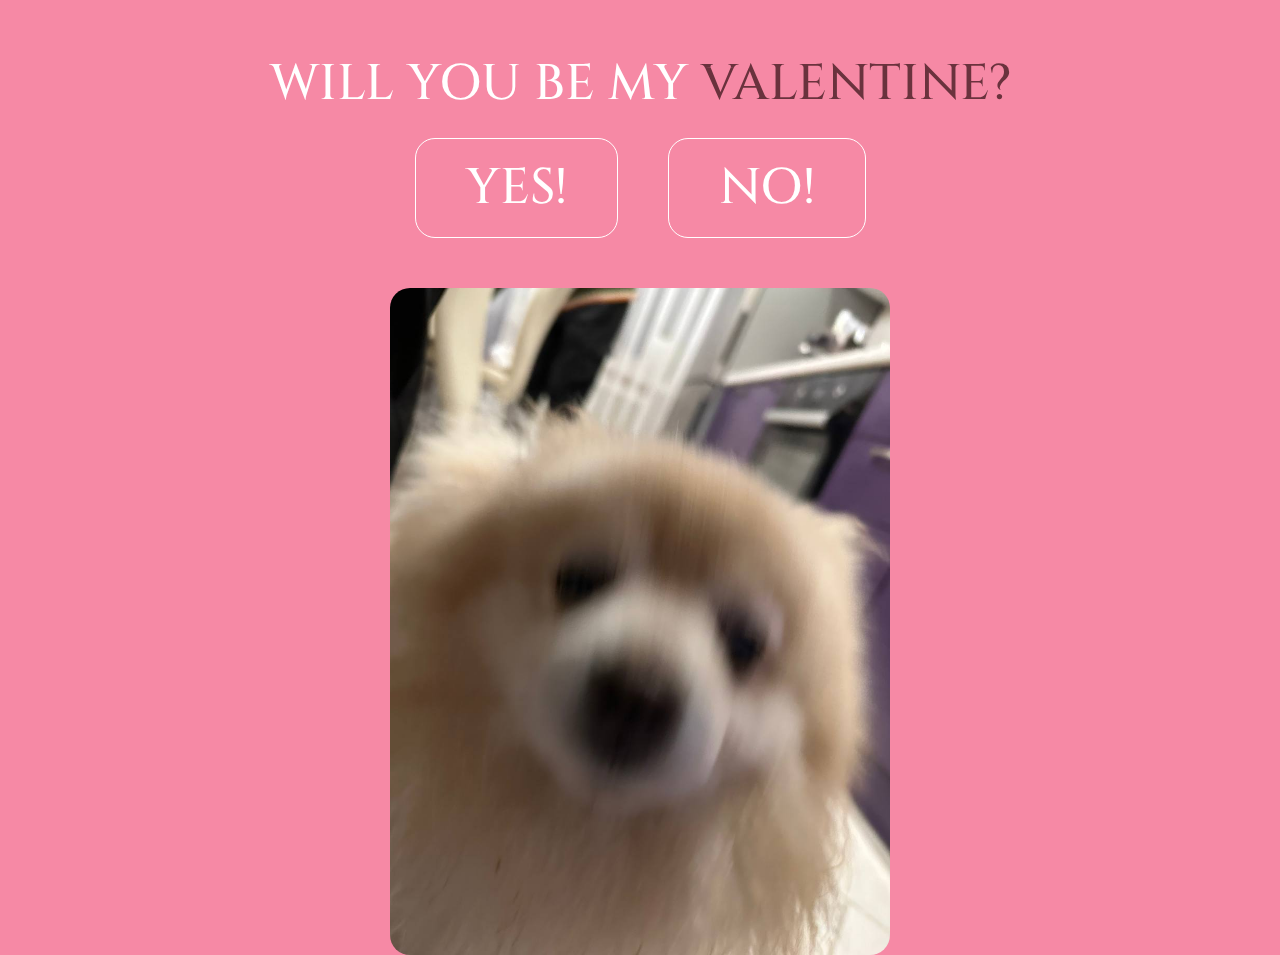
==== index.html @ 4ea23220 "first" ====
<!DOCTYPE html>
<html lang="en">

<head>
    <meta charset="UTF-8">
    <meta name="viewport" content="width=device-width, initial-scale=1.0">
    <title>valentine</title>
    <link rel="stylesheet" href="style.css">
    <link rel="preconnect" href="https://fonts.googleapis.com">
    <link rel="preconnect" href="https://fonts.gstatic.com" crossorigin>
    <link
        href="https://fonts.googleapis.com/css2?family=Cinzel:wght@400;500;600;700&family=Dela+Gothic+One&display=swap"
        rel="stylesheet">
    <link href="https://unpkg.com/aos@2.3.1/dist/aos.css" rel="stylesheet">

</head>

<body>
    <header>
        <div class="q-1" data-aos="fade-up">
            WILL YOU BE MY <span style="color: rgb(106, 50, 61);">VALENTINE?</span>
        </div>
    </header>
    <main>
        <div class="q-btns" data-aos="fade-up">
            <a href="/second.page.html" class="q-1">YES!</фй>
            <a href="#" class="q-1">NO!</a>
        </div>
        <div class="fun-img" data-aos="fade-up">
            <img src="src/images/arch-1.jpg" alt="">
            <div class="text-img" data-aos="fade-up"></div>
        </div>
    </main>

    <script src="https://unpkg.com/aos@2.3.1/dist/aos.js"></script>
    <script>
        AOS.init();
    </script>
    <script src="src/scripts/q-1.js"></script>
</body>

</html>
---- style.css ----
* {
  font-family: "Cinzel", serif;
  font-size: 50px;
  color: white;
}

body {
  padding: 0;
  margin: 0;
  text-align: center;
  background: #f689a5;
}

a {
  text-decoration: none;
  color: black;
}

img {
  width: 100%;
  object-fit: cover;
}

button {
  cursor: pointer;
}

.wrapper {
  text-align: center;
}

.q-1 {
  font-weight: 500;
}

header {
  margin-top: 50px;
}

.q-btns {
  margin-top: 20px;
  display: flex;
  gap: 50px;
  justify-content: center;
  align-items: center;
  margin-bottom: 50px;
}
.q-btns a {
  color: white;
  background: transparent;
  padding: 15px 50px;
  border: 1px solid white;
  border-radius: 20px;
  transition: transform 0.3s ease-in-out;
}
.q-btns a:hover {
  transform: scale(1.1);
}

.fun-img {
  text-align: center;
  margin: 0 auto;
  max-width: 500px;
  display: flex;
  align-items: flex-start;
  gap: 20px;
}
.fun-img img {
  border-radius: 20px;
}
.fun-img .text-img {
  display: flex;
  flex-direction: column;
  gap: 10px;
}
.fun-img .text-item {
  font-weight: 600;
  color: rgb(193, 122, 178);
  display: inline-flex;
  background: white;
  padding: 20px;
  border-radius: 10px;
  animation: 2s 1 normal opacityAN;
}

.m2 {
  display: flex;
  align-items: center;
  gap: 20px;
  justify-content: center;
}
.m2 img {
  width: 500px;
  height: 500px;
}

.t2 {
  margin-bottom: 50px;
}

.q-btns2 {
  margin-bottom: 50px;
  display: flex;
  align-items: center;
  justify-content: center;
  gap: 20px;
}
.q-btns2 a {
  color: white;
  background: transparent;
  padding: 15px 50px;
  border: 1px solid white;
  border-radius: 20px;
  transition: transform 0.3s ease-in-out;
}
.q-btns2 a:hover {
  transform: scale(1.1);
}

.wish-list {
  max-width: 1000px;
  margin: 0 auto;
  display: flex;
  flex-direction: column;
  gap: 15px;
}
.wish-list .wish-item {
  display: flex;
  align-items: center;
  gap: 10px;
}
.wish-list .wish-item-text {
  border: 1px solid white;
  text-align: center;
  padding: 20px 0px;
  border-radius: 20px;
  flex: 0 0 75%;
}

.null.none {
  display: none;
}

.next {
  position: absolute;
  top: 50px;
  right: 60px;
}

.wish-item-action button {
  background: transparent;
  border: 1px solid white;
  padding: 15px;
  border-radius: 20px;
}

.title {
  margin-bottom: 20px;
}

.wish-list-input {
  margin-top: 50px;
  margin-bottom: 60px;
}
.wish-list-input input {
  border-radius: 20px;
  border: none;
  padding: 10px;
  outline: none;
  background: rgb(203, 187, 200);
}
.wish-list-input button {
  background: transparent;
  padding: 10px;
  border-radius: 15px;
  border: white 1px solid;
  transition: transform 0.2s ease-in-out;
}
.wish-list-input button:hover {
  transform: scale(1.05);
}

.free-title {
  margin: 50px 0px;
}

.free-input input {
  border-radius: 20px;
  padding: 20px;
  color: black;
}

.arc-img {
  margin: 60px auto;
  max-width: 600px;
}

.swiper-slide {
  display: flex;
  align-items: center;
  justify-content: center;
  border-radius: 18px;
  font-size: 22px;
  font-weight: bold;
  color: #fff;
}

.swiper-slide:nth-child(1n) {
  background-color: rgb(206, 17, 17);
}

.swiper-slide:nth-child(2n) {
  background-color: rgb(0, 140, 255);
}

.swiper-slide:nth-child(3n) {
  background-color: rgb(10, 184, 111);
}

.swiper-slide:nth-child(4n) {
  background-color: rgb(211, 122, 7);
}

.swiper-slide:nth-child(5n) {
  background-color: rgb(118, 163, 12);
}

.swiper-slide:nth-child(6n) {
  background-color: rgb(180, 10, 47);
}

.swiper-slide:nth-child(7n) {
  background-color: rgb(35, 99, 19);
}

.swiper-slide:nth-child(8n) {
  background-color: rgb(0, 68, 255);
}

.swiper-slide:nth-child(9n) {
  background-color: rgb(218, 12, 218);
}

.swiper-slide:nth-child(10n) {
  background-color: rgb(54, 94, 77);
}

.swiper {
  max-width: 500px;
  margin-top: 20px;
  margin-bottom: 70px;
}

.swiper-slide {
  width: 700px;
}
.swiper-slide img {
  height: 630px;
  max-width: 600px;
}

.next-five {
  position: absolute;
  top: 100px;
  right: 50px;
}

.place {
  margin-top: 100px;
}
.place .place-txt {
  margin-bottom: 50px;
}

.place-list form {
  display: flex;
  align-items: center;
  justify-content: center;
  gap: 20px;
}

.place-item img {
  object-fit: cover;
  height: 300px;
  width: 500px;
}

.five-btn {
  margin-top: 50px;
  transition: transform 0.1s ease;
}
.five-btn a {
  background: white;
  padding: 10px 35px;
  border: 1px solid black;
  border-radius: 20px;
}
.five-btn:hover {
  transform: scale(1.05);
}

.heart-img img {
  max-width: 800px;
  animation: 1s infinite alternate heart;
}

.last-txt {
  margin-bottom: 50px;
}

@keyframes opacityAN {
  0% {
    opacity: 0;
  }
  100% {
    opacity: 1;
  }
}
@keyframes heart {
  0% {
    transform: scale(1);
  }
  70% {
    transform: scale(1.2);
  }
  80% {
    transform: scale(1.1);
  }
  100% {
    transform: scale(1.3);
  }
}

/*# sourceMappingURL=style.css.map */
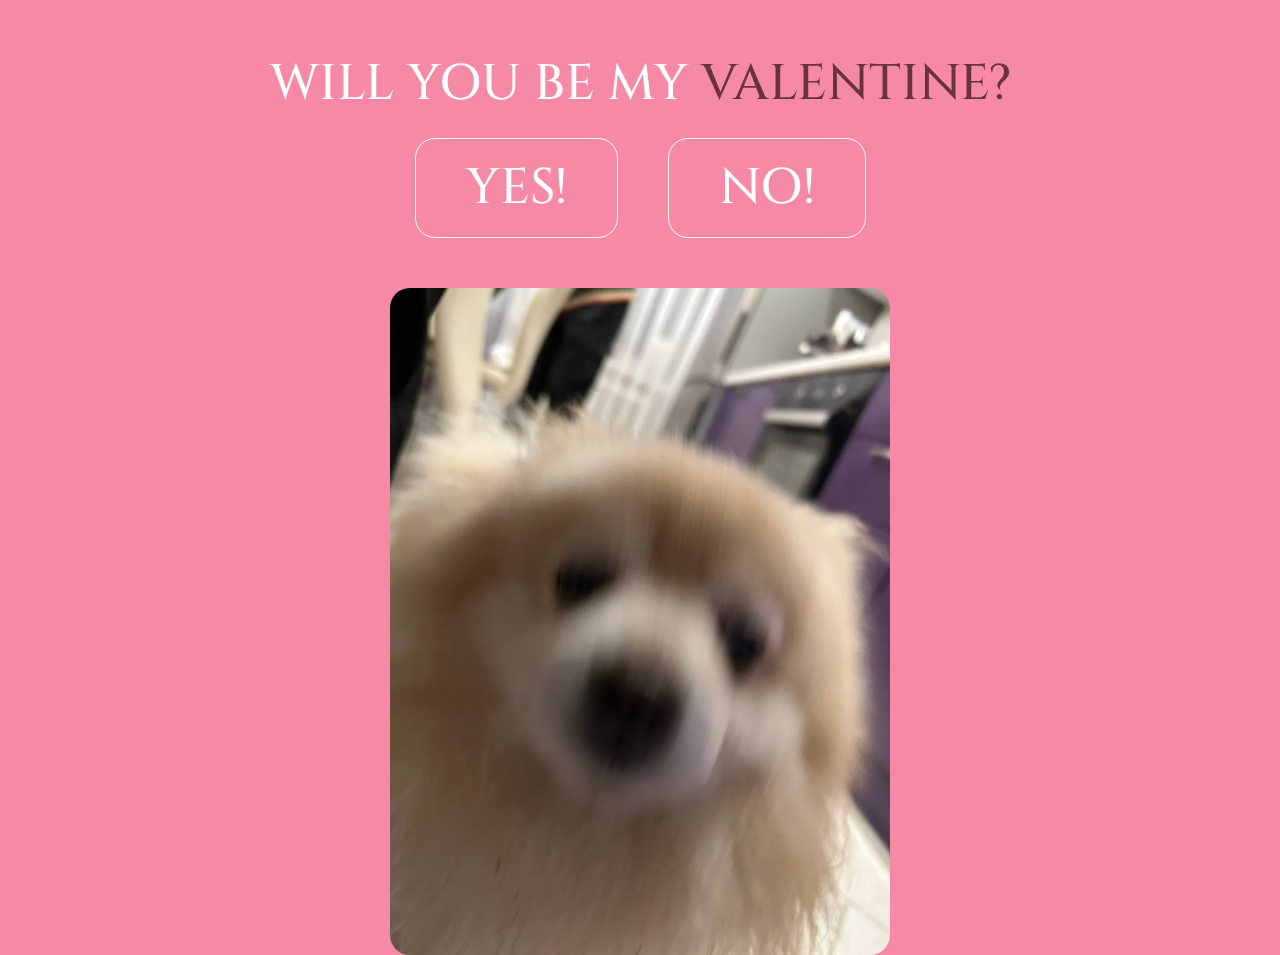
==== commit b1f844f0: "fix" ====
--- a/index.html
+++ b/index.html
@@ -23,7 +23,7 @@
     </header>
     <main>
         <div class="q-btns" data-aos="fade-up">
-            <a href="/second.page.html" class="q-1">YES!</фй>
+            <a href="second.page.html" class="q-1">YES!</фй>
             <a href="#" class="q-1">NO!</a>
         </div>
         <div class="fun-img" data-aos="fade-up">
